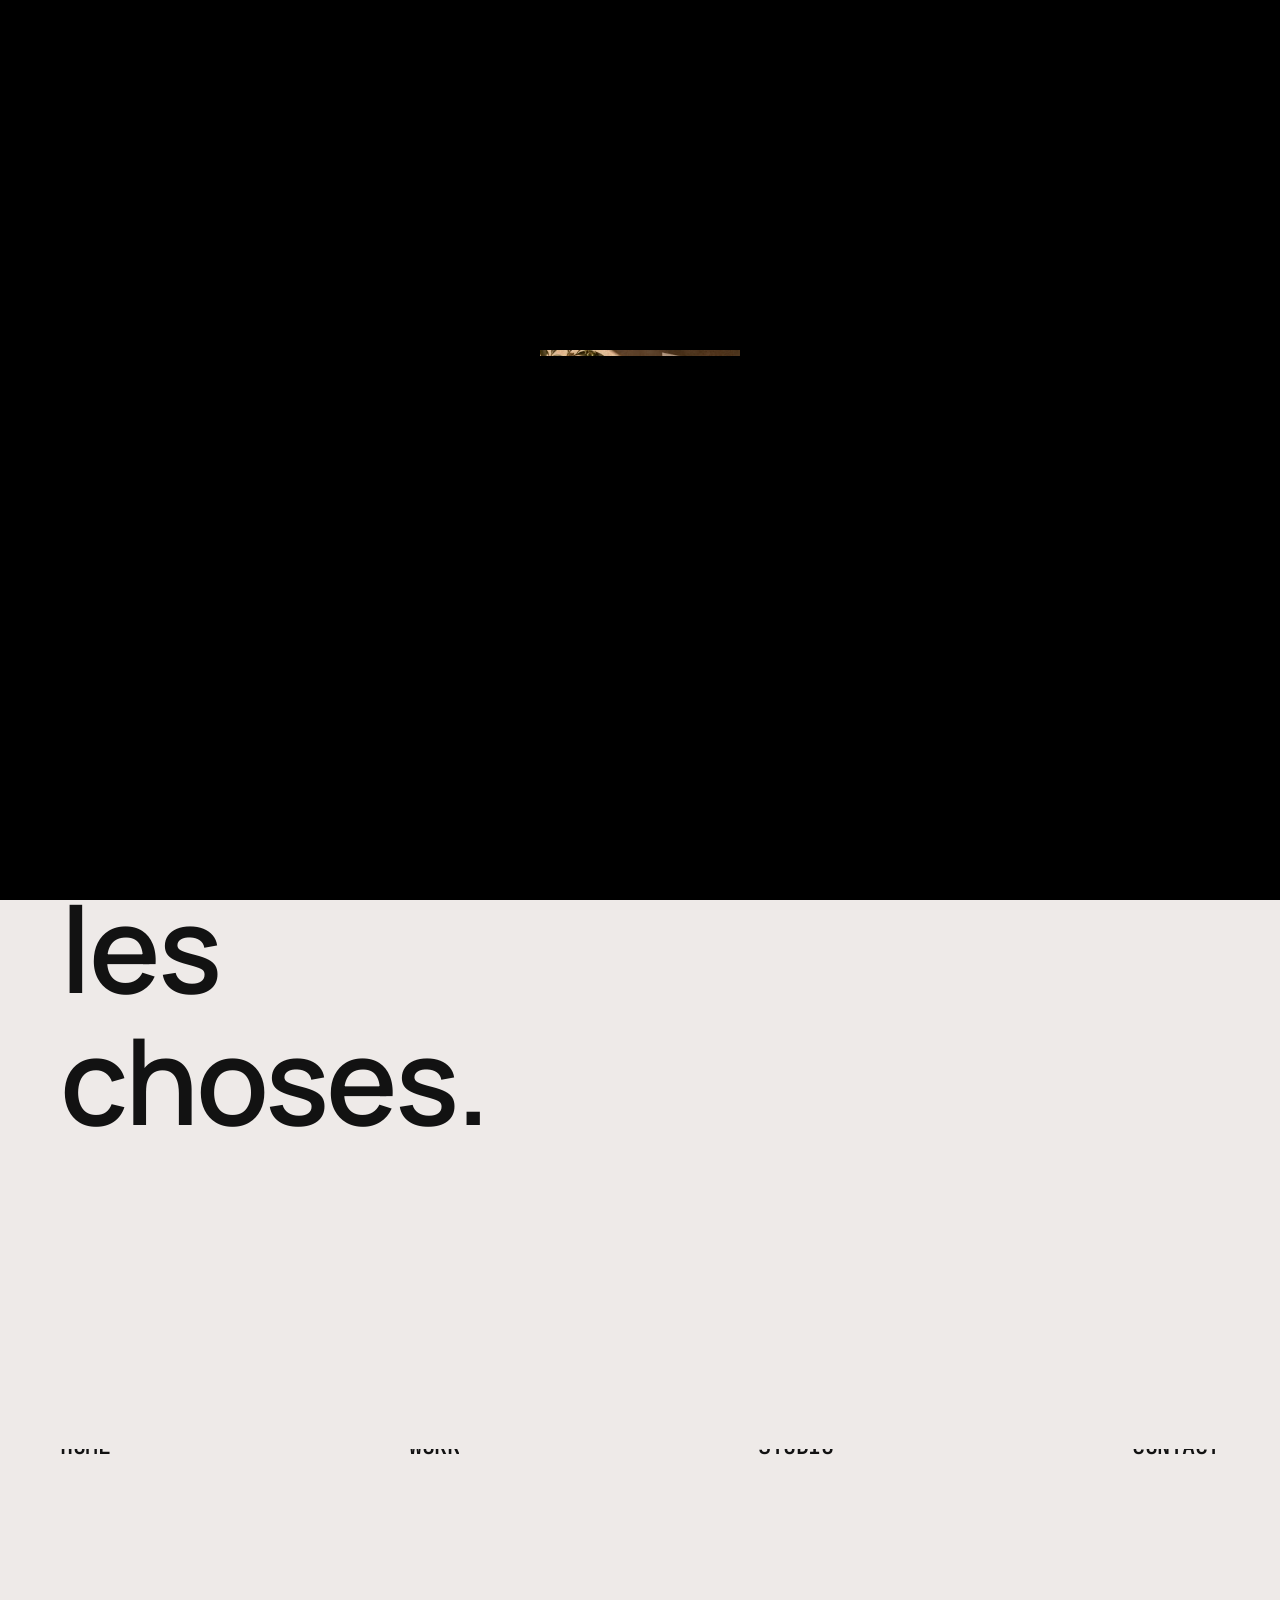
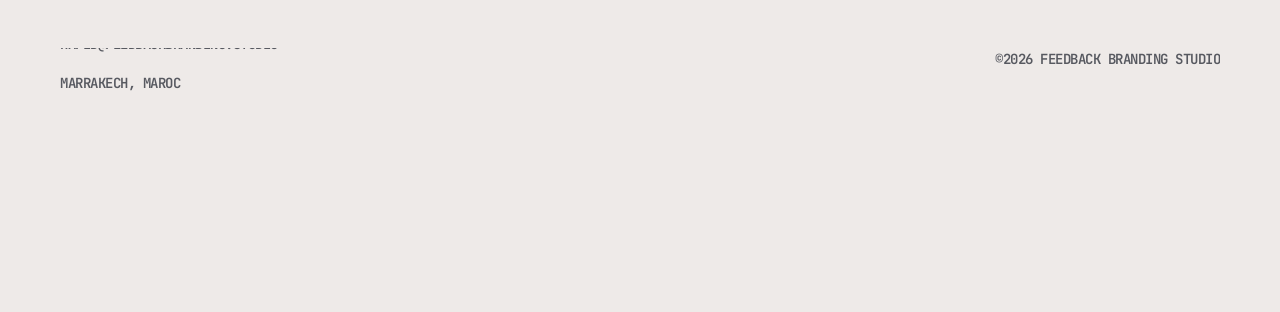
==== contact.html @ 2ebac4f5 "Build Feedback Branding Studio website" ====
<!DOCTYPE html>
<html lang="fr" dir="ltr">

  <head>
    <meta charset="UTF-8">

    <!-- Page Title -->
    <title>Contact — Marrakech</title>

    <!-- Meta Tags -->
    
    
    

    <!-- Viewport Meta-->
    <meta http-equiv="X-UA-Compatible" content="IE=edge">
    <meta name="viewport" content="width=device-width, initial-scale=1.0, viewport-fit=cover">

    <!-- Branding Studio Favicon & Icons Start -->
    <link rel="icon" href="img/favicon/favicon.ico" sizes="any">
    <link rel="icon" href="img/favicon/icon.svg" type="image/svg+xml"> 
    <link rel="apple-touch-icon" href="img/favicon/apple-touch-icon.png">
    <link rel="manifest" href="img/favicon/manifest.webmanifest">
    <!-- Branding Studio Favicon & Icons End -->

    <!-- Facebook Metadata Start -->
    
    
    
    
    
    
    <!-- Facebook Metadata End -->

    <!-- Branding Studio Styles Start -->
    <link rel="stylesheet" type="text/css" href="css/loader.css">
    <link rel="stylesheet" type="text/css" href="css/plugins.css">
    <link rel="stylesheet" type="text/css" href="css/main.css">
    <!-- Branding Studio Styles End -->

    <!-- Custom Browser Color Start -->
    <meta name="theme-color" media="(prefers-color-scheme: light)" content="#EEEAE8">
    <meta name="theme-color" media="(prefers-color-scheme: dark)" content="#0f0f0f">
    <meta name="msapplication-navbutton-color" content="#0f0f0f">
    <meta name="mobile-web-app-capable" content="yes">
    <meta name="apple-mobile-web-app-status-bar-style" content="black-translucent">
    <!-- Custom Browser Color End -->
  <meta name="description" content="Feedback est un studio de branding basé à Marrakech. Nous travaillons avec des entreprises qui veulent compter."><link rel="stylesheet" href="css/feedback.css?v=new-hero-3"></head>

  <body>

    <!-- Loader Start -->
    <div class="mxd-page-transition"></div>
    <div class="mxd-loader">
      <div class="mxd-loader__top">
        <span>Feedback Branding Studio</span>
      </div>
      <div class="mxd-loader__images">
        <img src="img/generated/feedback-thumb.jpg" alt="Concept de papeterie FEEDBACK : identité noire, blanche et orange.">
        <img src="img/generated/cosmetics-thumb.jpg" alt="Concept ESSENCE : packaging de cosmétiques naturels et identité visuelle.">
        <img src="img/generated/hospitality-thumb.jpg" alt="Concept MAISON ATLAS : papeterie et identité pour une marque hôtelière.">
        <img src="img/generated/fintech-thumb.jpg" alt="Concept NOVA : identité fintech, cartes et interface mobile.">
        <img src="img/generated/studio-thumb.jpg" alt="Ambiance créative illustrative : recherches graphiques, matières et nuancier orange.">
        <img src="img/generated/feedback-thumb.jpg" alt="Concept de papeterie FEEDBACK : identité noire, blanche et orange.">
        <img src="img/generated/cosmetics-thumb.jpg" alt="Concept ESSENCE : packaging de cosmétiques naturels et identité visuelle.">
      </div>
      <div class="mxd-loader__bottom">
        <div class="mxd-loader__count">
          <span class="count__text">0</span>
          <span class="count__percent">%</span>
        </div>
        <span class="mxd-loader__caption">Chargement</span>
      </div>
    </div>
    <!-- Loader End -->

    <!-- Menu Hamburger Start -->
    <div class="mxd-menu__contain loading-fade">
      <div class="mxd-menu__toggle">
        <a href="#0" class="mxd-menu__hamburger" aria-label="Menu">
          <div class="hamburger__line"></div>
          <div class="hamburger__line"></div>
        </a>
      </div>
    </div>
    <!-- Menu Hamburger End -->

    <!-- Navigation Start -->
    <nav class="mxd-menu">
      <div class="mxd-menu__backdrop"></div>

      <!-- Menu Overlay Start -->
      <div class="mxd-menu__overlay">
        <div class="mxd-menu__content" data-lenis-prevent>

          <!-- Menu Logo Start -->
          <div class="mxd-menu__logo">
            <a href="index.html" class="menu-logo">
              <!-- logo icon -->
              
              <!-- logo text -->
              <div class="menu-logo__text"><span class="mxd-scramble">Feedback</span><span class="mxd-scramble">Branding Studio</span></div>
            </a>
          </div>
          <!-- Menu Logo End -->

          <!-- Menu Media Start -->
          <div class="mxd-menu__media">
            <div class="menu-media__wrapper">
              <!-- <img src="img/generated/feedback-900x1280.jpg" alt="Concept de papeterie FEEDBACK : identité noire, blanche et orange." loading="lazy" decoding="async"> -->
              <video preload="auto" autoplay muted loop playsinline poster="img/generated/feedback-900x1280.jpg">
                <source type="video/mp4" src="video/900x1280.mp4">
                <source type="video/webm" src="video/900x1280.webm">
              </video>
            </div>
          </div>
          <!-- Menu Media End -->

          <div class="mxd-menu__navigation"><div class="mxd-menu__inner"><div class="mxd-menu__caption"><p>Des marques dont on se souvient.<br>Marrakech, Maroc.</p></div><div class="mxd-menu__left"><div class="main-menu"><div class="main-menu__content"><ul id="main-menu" class="main-menu__accordion"><li class="main-menu__item"><div class="main-menu__divider divider-top"></div><a class="main-menu__link" href="index.html"><span class="main-menu__number">/ 01</span><span class="main-menu__caption">Home</span></a></li><li class="main-menu__item"><div class="main-menu__divider divider-top"></div><a class="main-menu__link" href="work.html"><span class="main-menu__number">/ 02</span><span class="main-menu__caption">Work</span></a></li><li class="main-menu__item"><div class="main-menu__divider divider-top"></div><a class="main-menu__link" href="studio.html"><span class="main-menu__number">/ 03</span><span class="main-menu__caption">Studio</span></a></li><li class="main-menu__item"><div class="main-menu__divider divider-top"></div><a class="main-menu__link" href="contact.html" aria-current="page"><span class="main-menu__number">/ 04</span><span class="main-menu__caption">Contact</span></a></li></ul></div></div></div><div class="mxd-menu__data"><p class="menu-data__text"><a href="mailto:Hafid@FeedbackBranding.Studio">Hafid@FeedbackBranding.Studio</a></p></div></div></div>

        </div>
      </div>
      <!-- Menu Overlay End -->

    </nav>
    <!-- Navigation End -->

    <!-- Header Start -->
    <header id="header" class="mxd-header mxd-header-permanent">
      <!-- header logo -->
      <div class="mxd-header__logo loading-fade">
        <a class="mxd-logo" href="index.html">
          <!-- logo icon -->
          
          <!-- logo text -->
          <div class="mxd-logo__text"><span class="mxd-scramble">Feedback</span><span class="mxd-scramble">Branding Studio</span></div>
        </a>
      </div>
      <!-- header controls -->
      <div class="mxd-header__controls loading-fade">
        <a class="btn mxd-header__link slide-right-up" href="contact.html" aria-label="Parlons">
          <span class="btn-caption mxd-scramble">Parlons</span>
          <i>
            <svg xmlns="http://www.w3.org/2000/svg" version="1.1" viewbox="0 0 18 18">
              <path d="M18,0v14.4h-3.6v-7.2h-3.6v-3.6H3.6V0h14.4ZM7.2,10.8h3.6v-3.6h-3.6s0,3.6,0,3.6ZM3.6,14.4h3.6v-3.6h-3.6v3.6ZM0,18h3.6v-3.6H0v3.6Z"></path>
            </svg>
          </i>
          <!-- Phosphor icon -->
          <!-- <i class="ph-bold ph-arrow-up-right"></i> -->
        </a>
        <button id="color-switcher" class="btn mxd-color-switcher permanent" type="button" role="switch" aria-label="light/dark mode" aria-checked="true"></button>
      </div>
    </header>
    <!-- Header End -->

    <!-- Page Content Start --><main id="mxd-page-content" class="mxd-page-content"><!-- Blur Effect Start -->
      <div class="blur-container">
        <div class="blur-layer blur-1"></div>
        <div class="blur-layer blur-2"></div>
        <div class="blur-layer blur-3"></div>
        <div class="blur-layer blur-4"></div>
        <div class="blur-layer blur-5"></div>
        <div class="blur-layer blur-6"></div>
        <div class="blur-layer blur-7"></div>
        <div class="blur-layer blur-8"></div>
      </div>
      <!-- Blur Effect End --><!-- Section - Inner Headline v05 Start -->
      <div class="mxd-section blur-section">
        <div class="mxd-container grid-l-container">

          <!-- Block - Inner Headline v05 Start -->
          <div class="mxd-block loading-wrap">
            <div class="inner-headline">
              <div class="container-fluid p-0">
                <div class="row g-0">
                  <div class="col-12 mxd-grid-item">
                    <!-- breadcrumbs -->
                    <div class="inner-headline__breadcrumbs loading-fade">
                      <div class="breadcrumbs__nav">
                        <span>
                          <a href="index.html">
                            <span class="mxd-scramble">Home</span>
                          </a>
                        </span>
                        <span class="current-item">Contact
                        </span>
                      </div>
                    </div>
                  </div>
                  <div class="col-12">
                    <!-- content -->
                    <div class="inner-headline__content has-medium-title">
                      <div class="container-fluid p-0">
                        <div class="row g-0">
                          <div class="col-12 col-xl-6 mxd-grid-item">
                            <div class="inner-headline__title">
                              <h1 class="medium loading-split">Une idée. Un projet. Une envie de changer les choses.</h1>
                            </div>
                            <!-- <div class="inner-headline__subtitle">
                              <p>Everything <span>you need to know</span></p>
                            </div> -->
                          </div>
                          <div class="col-12 col-xl-6">
                            <!-- split header caption -->
                            <div class="inner-headline__caption split-caption-title pre-form"><div class="mxd-grid-item"><p class="t-bold t-large loading-split">Quelle que soit l’étape à laquelle vous en êtes — nous commençons toujours par écouter.</p></div></div>
                            <!-- split header form block -->
                            
                            <!-- Block - Contact Form Start -->
                            <div class="mxd-block contact">
                              <div class="mxd-form-container"><a class="btn btn-default-icon btn-default-accent slide-right" href="mailto:Hafid@FeedbackBranding.Studio"><span class="btn-caption mxd-scramble">Écrivez-nous</span><i class="ph-bold ph-arrow-up-right"></i></a><p class="t-small">Marrakech, Maroc</p></div>
                            </div>
                            <!-- Block - Contact Form End -->
                            
                          </div>
                        </div>
                      </div>
                    </div>
                  </div>
                </div>
              </div>
            </div>
          </div>
          <!-- Block - Inner Headline v05 End -->

          <!-- Block - Fullwidth Text Start -->
          <div class="mxd-block">
            <div class="fullwidth-text headline-email-text bottom-text-small mxd-grid-item">
              <div class="fullwidth-text__wrap">
                <a class="fullwidth-text__content small accent active-cursor" data-cursor-text="Let&#x27;s chat" href="mailto:Hafid@FeedbackBranding.Studio">
                  <span class="anim-uni-chars">Hafid@FeedbackBranding.Studio</span>
                </a>
              </div>
            </div>
          </div>
          <!-- Block - Fullwidth Text End -->

        </div>
      </div>
      <!-- Section - Inner Headline v05 End --></main><!-- Page Content End --><footer id="mxd-footer" class="mxd-footer blur-section"><div class="mxd-container grid-l-container"><!-- Footer Block - Navigation v1 Start -->
        <div class="mxd-block">
          <div class="mxd-footer__footer-blocks mxd-grid-item">
            <div class="footer-blocks__nav-v01">
              <ul class="footer-nav-v01">
                <li class="footer-nav-v01__item">
                  <a class="anim-uni-slide-down" href="index.html">
                    <span class="mxd-scramble mxd-slide-down">Home</span>
                  </a>
                </li>
                <li class="footer-nav-v01__item">
                  <a class="anim-uni-slide-down" href="work.html">
                    <span class="mxd-scramble mxd-slide-down">Work</span>
                  </a>
                </li>
                <li class="footer-nav-v01__item">
                  <a class="anim-uni-slide-down" href="studio.html">
                    <span class="mxd-scramble mxd-slide-down">Studio</span>
                  </a>
                </li>
                
                <li class="footer-nav-v01__item">
                  <a class="anim-uni-slide-down" href="contact.html">
                    <span class="mxd-scramble mxd-slide-down">Contact</span>
                  </a>
                </li>
              </ul>
            </div>
          </div>
        </div>
        <!-- Footer Block - Navigation v1 End --><!-- Footer Block - Info Columns Start -->
        <div class="mxd-block">
          <div class="mxd-footer__footer-blocks">
            <div class="footer-blocks__column mxd-grid-item justify-start">
              <div class="footer-blocks__data justify-start">
                <p class="footer-data">
                  <a class="anim-uni-slide-down" href="mailto:Hafid@FeedbackBranding.Studio">
                    <span class="mxd-scramble">Hafid@FeedbackBranding.Studio</span>
                  </a>
                </p>
                
                <p class="footer-data anim-uni-slide-down">Marrakech, Maroc</p>
              </div>
            </div>
            <div class="footer-blocks__column mxd-grid-item justify-end">
              <div class="footer-blocks__data justify-end"><p class="footer-data">©2026 Feedback Branding Studio</p></div>
            </div>
          </div>
        </div>
        <!-- Footer Block - Info Columns End --><!-- Footer Block - Fullwidth Text Start -->
        <div class="mxd-block">
          <div class="mxd-footer__fw-mark mxd-grid-item">
            <div class="fw-mark__wrap">
              <div class="fw-mark__content">
                <span class="anim-uni-chars">Feedback</span>
              </div>
            </div>
          </div>
        </div>
        <!-- Footer Block - Fullwidth Text End --></div></footer>

    <!-- Global Cursor Start -->
    <div id="mxd-cursor" class="mxd-cursor">
      <div id="mxd-cursor__dot" class="mxd-cursor__dot"></div>
      <p id="mxd-cursor__text" class="mxd-cursor__text"></p>
      <div id="mxd-cursor__image" class="mxd-cursor__image"></div>
    </div>
    <!-- Global Cursor End -->

    <!-- Load Scripts Start -->
    <script src="js/libs.min.js"></script>
    <script src="js/app.js"></script>
    <!-- Load Scripts End -->
    
  </body>

</html>
---- css/loader.css ----
/*! ------------------------------------------------
 * Project Name: Azurio - Digital Agency & Personal Portfolio HTML Template
 * Project Description: Stand out and express your uniqueness with Azurio - a vibrant and minimal HTML template for creatives, studios and freelancers. Impress your website visitors with a clean, stylish layout and stunning visuals.
 * Tags: mix_design, resume, portfolio, personal page, cv, template, one page, responsive, html5, css3, creative, clean, agency, studio 
 * Version: 1.0.0
 * Build Date: March 2026
 * Last Update: July 2026
 * Author: mix_design
 * Author URI:  */
/*! File name: loader.css
 * ------------------------------------------------
 *
 * ------------------------------------------------
 * Table of Contents
 * ------------------------------------------------
 *  01. Loader
 * ------------------------------------------------
 * Table of Contents End
 * ------------------------------------------------ */
.mxd-page-transition {
  position: fixed;
  top: 0;
  right: 0;
  bottom: 0;
  left: 0;
  width: 100%;
  height: 100%;
  display: -webkit-box;
  display: -moz-box;
  display: -ms-flexbox;
  display: flex;
  -webkit-box-pack: center;
     -moz-box-pack: center;
      -ms-flex-pack: center;
          justify-content: center;
  -webkit-box-align: center;
     -moz-box-align: center;
      -ms-flex-align: center;
          align-items: center;
  background-color: #000000;
  -webkit-transform: translateY(0%);
     -moz-transform: translateY(0%);
      -ms-transform: translateY(0%);
          transform: translateY(0%);
  will-change: transform;
  z-index: 999;
}

.mxd-loader {
  position: fixed;
  top: 0;
  right: 0;
  bottom: 0;
  left: 0;
  width: 100%;
  height: 100%;
  display: -webkit-box;
  display: -moz-box;
  display: -ms-flexbox;
  display: flex;
  -webkit-box-pack: center;
     -moz-box-pack: center;
      -ms-flex-pack: center;
          justify-content: center;
  -webkit-box-align: center;
     -moz-box-align: center;
      -ms-flex-align: center;
          align-items: center;
  z-index: 1000;
  font: normal 600 1.4rem/1.6 "JetBrains Mono", sans-serif;
  text-transform: uppercase;
  letter-spacing: 0.05rem;
  color: #e3e3f0;
  display: none;
}

.mxd-loader__top {
  position: absolute;
  top: 0;
  left: 0;
  width: 100%;
  padding: 3rem;
  display: -webkit-box;
  display: -moz-box;
  display: -ms-flexbox;
  display: flex;
  -webkit-box-pack: center;
     -moz-box-pack: center;
      -ms-flex-pack: center;
          justify-content: center;
  -webkit-box-align: center;
     -moz-box-align: center;
      -ms-flex-align: center;
          align-items: center;
  opacity: 1;
  will-change: opacity;
}

.mxd-loader__bottom {
  position: absolute;
  bottom: 0;
  left: 0;
  width: 100%;
  padding: 3rem;
  display: -webkit-box;
  display: -moz-box;
  display: -ms-flexbox;
  display: flex;
  -webkit-box-orient: vertical;
  -webkit-box-direction: normal;
     -moz-box-orient: vertical;
     -moz-box-direction: normal;
      -ms-flex-direction: column;
          flex-direction: column;
  -webkit-box-pack: center;
     -moz-box-pack: center;
      -ms-flex-pack: center;
          justify-content: center;
  -webkit-box-align: center;
     -moz-box-align: center;
      -ms-flex-align: center;
          align-items: center;
  opacity: 1;
  will-change: opacity;
}

.mxd-loader__images {
  position: relative;
  width: 200px;
  height: 200px;
  clip-path: polygon(100% 100%, 100% 100%, 0% 100%, 0% 100%);
  will-change: clip-path;
}
.mxd-loader__images img {
  display: block;
  position: absolute;
  width: 100%;
  height: 100%;
  -o-object-fit: cover;
     object-fit: cover;
  opacity: 0;
  will-change: opacity;
  -webkit-backface-visibility: hidden;
     -moz-backface-visibility: hidden;
          backface-visibility: hidden;
  -webkit-transform: translateZ(0);
     -moz-transform: translateZ(0);
          transform: translateZ(0);
}
.mxd-loader__images img:first-child {
  opacity: 1;
}
@media only screen and (min-width: 1600px) {
  .mxd-loader__images {
    width: 300px;
    height: 300px;
  }
}
---- css/feedback.css ----
/* Feedback customizations only. Original Azurio layout, CSS and animation engine retained. */
:root {--accent--light:#ff4b17;--accent--dark:#ff652e;--highlight--light:#ff946f;--highlight--dark:#ff946f;--accent:#ff4b17;--highlight:#ff946f;}
.mxd-logo__text,.menu-logo__text {white-space:nowrap;}
.mxd-logo__text span:last-child,.menu-logo__text span:last-child {font-size:1.2rem;letter-spacing:.04em;}
.feedback-manifest-paragraph {margin-bottom:3rem;}
.feedback-project-context {margin-top:1.5rem;line-height:1.5;}
.mxd-menu__navigation .main-menu__link {display:flex;align-items:baseline;gap:2rem;}
.mxd-menu__navigation .main-menu__link[aria-current="page"] {color:var(--accent);}
.mxd-menu__data a {overflow-wrap:anywhere;}
:focus-visible {outline:2px solid var(--accent);outline-offset:5px;}
@media(max-width:767px){.mxd-header__logo {max-width:65%;}.mxd-logo__text span:last-child{font-size:1rem;}.mxd-menu__navigation .main-menu__link{gap:1rem;}}
@media(prefers-reduced-motion:reduce){html{scroll-behavior:auto;}}

/* Replace the hero's CSS background placeholder and fit the longer Feedback name. */
.mxd-hero-01 {
  background-image: url('../img/generated/hero-abstract-no-text.jpg');
  background-position: center;
}
.mxd-hero-01__cover {
  background: linear-gradient(180deg, rgba(0,0,0,.40), rgba(0,0,0,.64));
}
.mxd-hero-01__caption .fullwidth-text__content,
.mxd-footer__fw-mark .fw-mark__content {
  font-size: 18.5cqw;
  justify-content: center;
  width: 100%;
}
.mxd-hero-01__caption .fullwidth-text__wrap,
.mxd-footer__fw-mark .fw-mark__wrap {
  padding-top: 1.5rem;
  padding-bottom: 1rem;
}
.mxd-hero-01__caption {
  margin-bottom: 0;
}
.mxd-hero-01__bottom {
  padding-bottom: 2rem;
}
.mxd-hero-01__image {
  display: block;
  width: 100%;
  height: auto;
  aspect-ratio: 8 / 5;
  object-fit: cover;
}
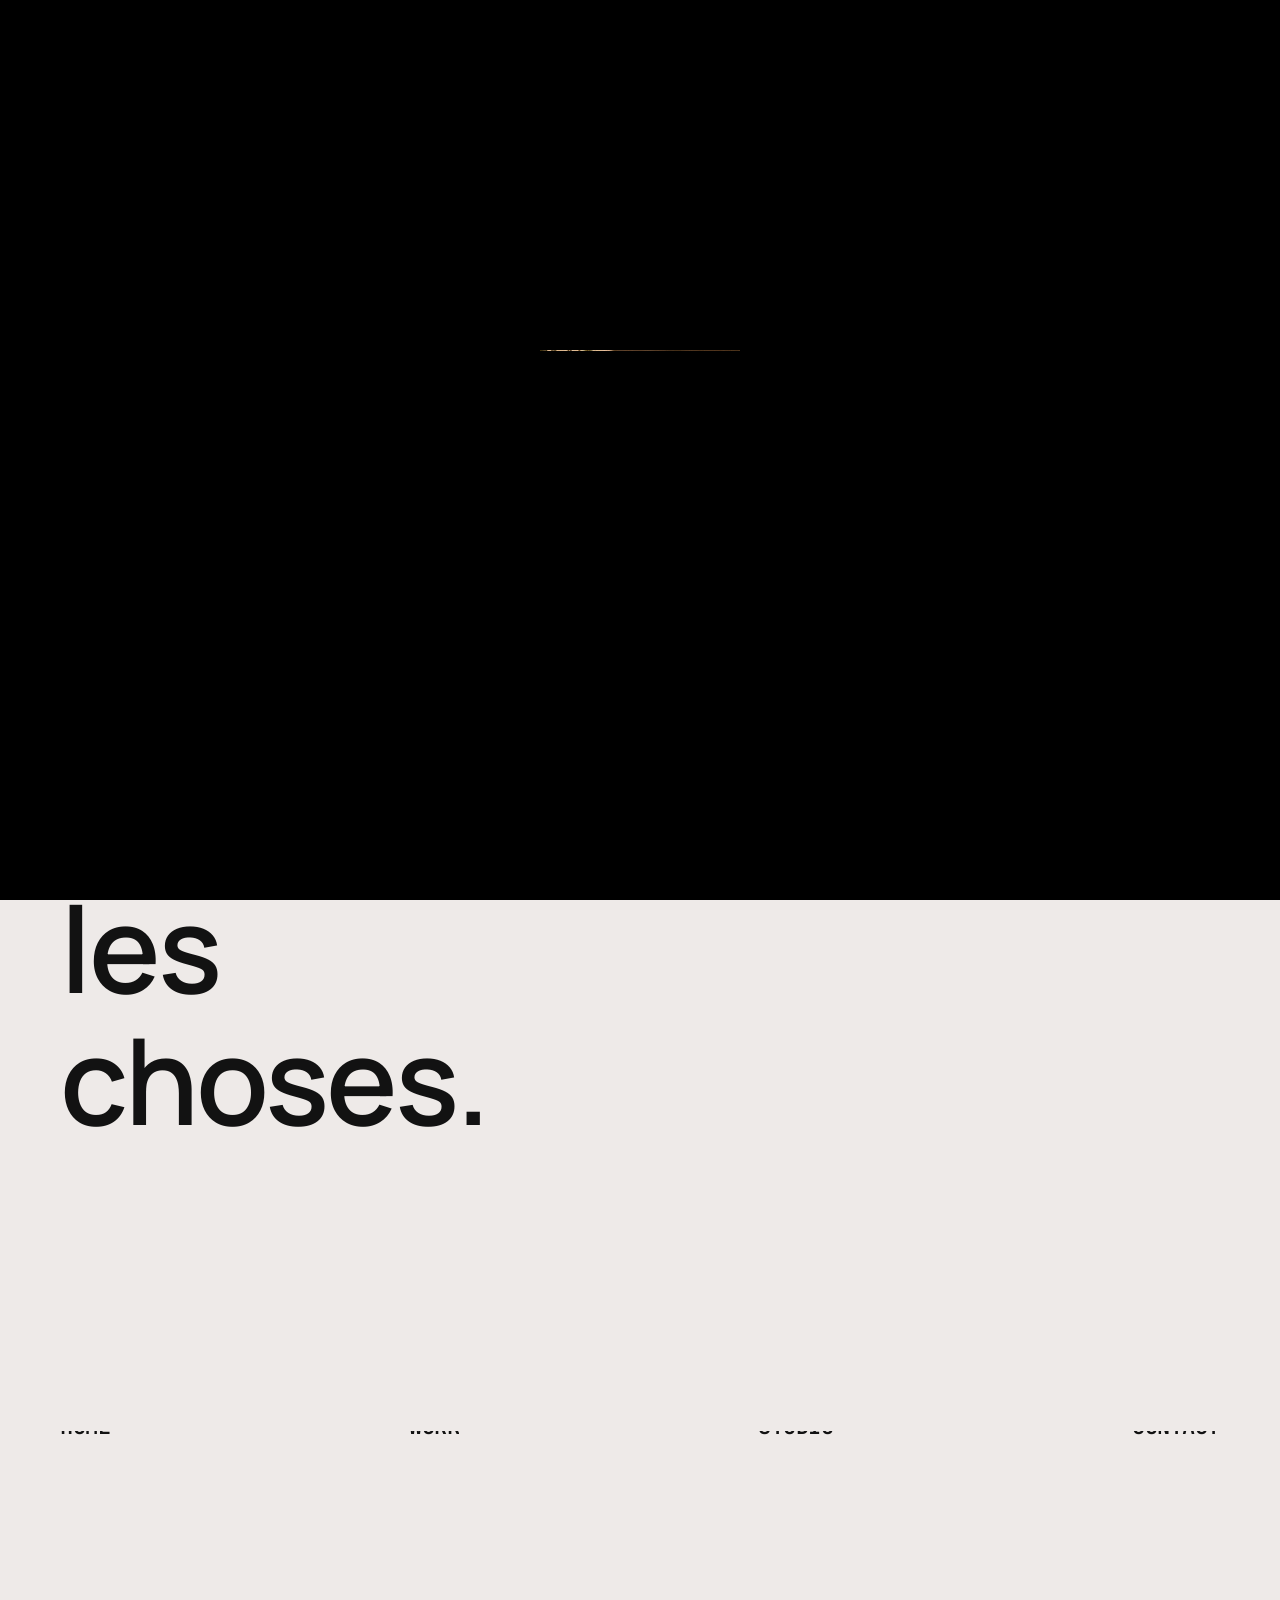
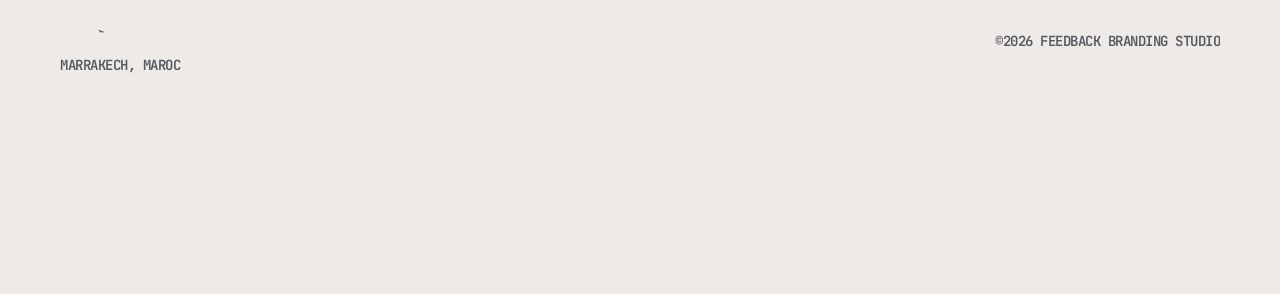
==== commit 8f730087: "Fit contact email within desktop and mobile screens" ====
--- a/contact.html
+++ b/contact.html
@@ -45,7 +45,7 @@
     <meta name="mobile-web-app-capable" content="yes">
     <meta name="apple-mobile-web-app-status-bar-style" content="black-translucent">
     <!-- Custom Browser Color End -->
-  <meta name="description" content="Feedback est un studio de branding basé à Marrakech. Nous travaillons avec des entreprises qui veulent compter."><link rel="stylesheet" href="css/feedback.css?v=new-hero-3"></head>
+  <meta name="description" content="Feedback est un studio de branding basé à Marrakech. Nous travaillons avec des entreprises qui veulent compter."><link rel="stylesheet" href="css/feedback.css?v=email-fit-1"></head>
 
   <body>
 
--- a/css/feedback.css
+++ b/css/feedback.css
@@ -43,3 +43,14 @@
   aspect-ratio: 8 / 5;
   object-fit: cover;
 }
+
+/* Keep the complete 27-character contact address inside its text container. */
+.headline-email-text .fullwidth-text__content.small {
+  font-size: min(5.2cqw, 9.6rem);
+  line-height: 1.2;
+  width: 100%;
+  justify-content: center;
+}
+.headline-email-text .fullwidth-text__content.small span {
+  line-height: 1.2;
+}
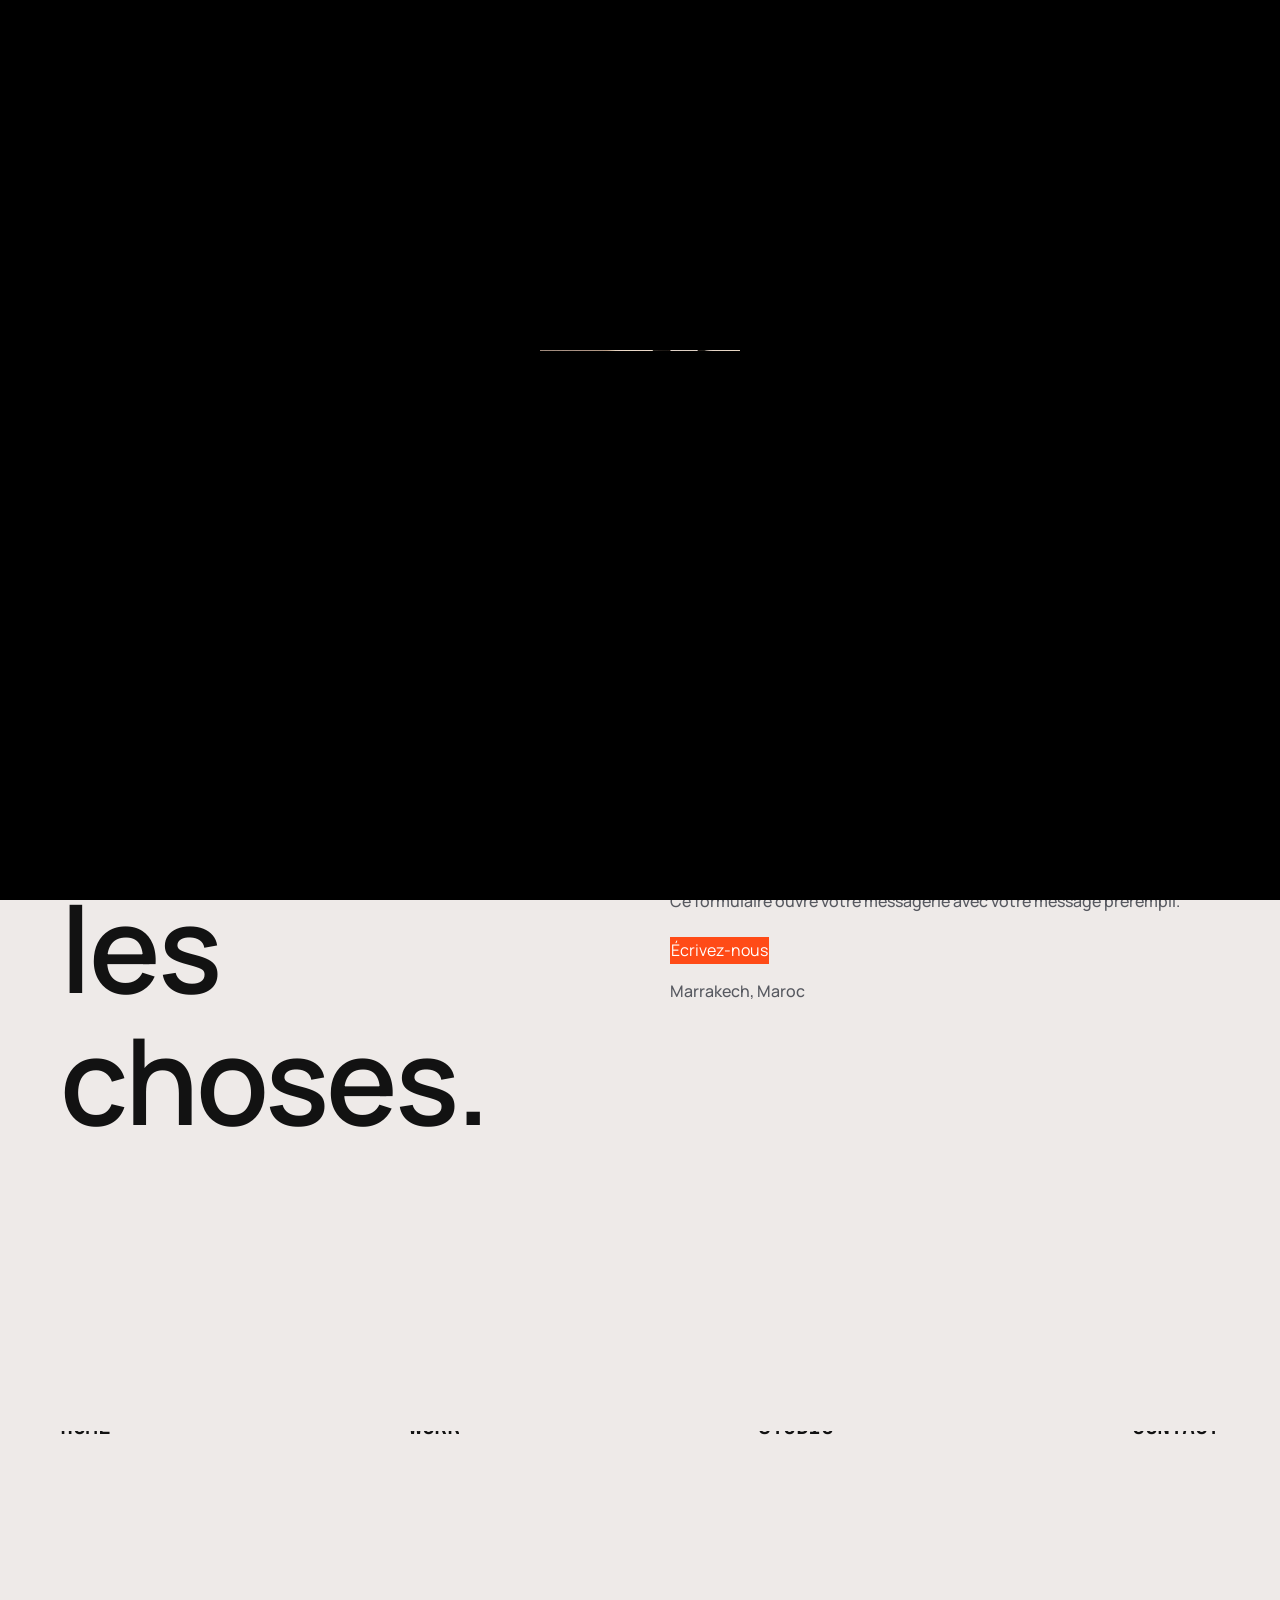
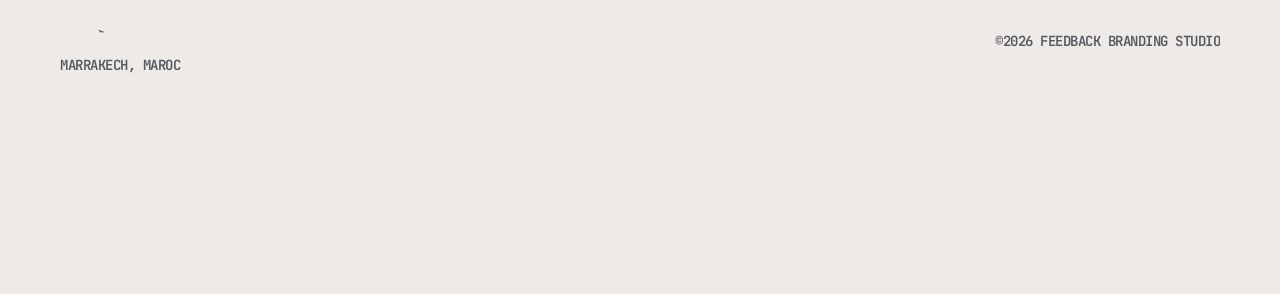
==== commit c6fbe927: "Update site layout, contact form, branding styles and favicons" ====
--- a/contact.html
+++ b/contact.html
@@ -17,10 +17,10 @@
     <meta name="viewport" content="width=device-width, initial-scale=1.0, viewport-fit=cover">
 
     <!-- Branding Studio Favicon & Icons Start -->
-    <link rel="icon" href="img/favicon/favicon.ico" sizes="any">
-    <link rel="icon" href="img/favicon/icon.svg" type="image/svg+xml"> 
-    <link rel="apple-touch-icon" href="img/favicon/apple-touch-icon.png">
-    <link rel="manifest" href="img/favicon/manifest.webmanifest">
+    <link rel="icon" href="img/favicon/favicon.ico?v=db-1" sizes="any">
+    <link rel="icon" href="img/favicon/icon.svg?v=db-1" type="image/svg+xml">
+    <link rel="apple-touch-icon" href="img/favicon/apple-touch-icon.png?v=db-1">
+    <link rel="manifest" href="img/favicon/manifest.webmanifest?v=db-1">
     <!-- Branding Studio Favicon & Icons End -->
 
     <!-- Facebook Metadata Start -->
@@ -45,7 +45,7 @@
     <meta name="mobile-web-app-capable" content="yes">
     <meta name="apple-mobile-web-app-status-bar-style" content="black-translucent">
     <!-- Custom Browser Color End -->
-  <meta name="description" content="Feedback est un studio de branding basé à Marrakech. Nous travaillons avec des entreprises qui veulent compter."><link rel="stylesheet" href="css/feedback.css?v=email-fit-1"></head>
+  <meta name="description" content="Feedback est un studio de branding basé à Marrakech. Nous travaillons avec des entreprises qui veulent compter."><link rel="stylesheet" href="css/feedback.css?v=layout-contact-2"></head>
 
   <body>
 
@@ -207,7 +207,19 @@
                             
                             <!-- Block - Contact Form Start -->
                             <div class="mxd-block contact">
-                              <div class="mxd-form-container"><a class="btn btn-default-icon btn-default-accent slide-right" href="mailto:Hafid@FeedbackBranding.Studio"><span class="btn-caption mxd-scramble">Écrivez-nous</span><i class="ph-bold ph-arrow-up-right"></i></a><p class="t-small">Marrakech, Maroc</p></div>
+                              <div class="mxd-form-container mxd-grid-item">
+                                <form class="feedback-contact-form" action="mailto:Hafid@FeedbackBranding.Studio" method="post" enctype="text/plain">
+                                  <div class="feedback-contact-fields">
+                                    <label for="contact-name">Nom<input id="contact-name" name="name" type="text" autocomplete="name" placeholder="Votre nom" required></label>
+                                    <label for="contact-email">Email<input id="contact-email" name="email" type="email" autocomplete="email" placeholder="vous@exemple.com" required></label>
+                                    <label class="feedback-field-wide" for="contact-phone">Téléphone<input id="contact-phone" name="phone" type="tel" autocomplete="tel" placeholder="Votre numéro de téléphone"></label>
+                                    <label class="feedback-field-wide" for="contact-message">Message<textarea id="contact-message" name="message" rows="4" placeholder="Parlez-nous de votre projet" required></textarea></label>
+                                  </div>
+                                  <p class="t-small feedback-form-note">Ce formulaire ouvre votre messagerie avec votre message prérempli.</p>
+                                  <button class="btn btn-default-accent" type="submit"><span class="btn-caption">Écrivez-nous</span></button>
+                                </form>
+                                <p class="t-small feedback-contact-location">Marrakech, Maroc</p>
+                              </div>
                             </div>
                             <!-- Block - Contact Form End -->
                             
@@ -308,6 +320,7 @@
     <!-- Load Scripts Start -->
     <script src="js/libs.min.js"></script>
     <script src="js/app.js"></script>
+    <script src="js/contact.js"></script>
     <!-- Load Scripts End -->
     
   </body>
--- a/css/feedback.css
+++ b/css/feedback.css
@@ -1,6 +1,12 @@
 /* Feedback customizations only. Original Azurio layout, CSS and animation engine retained. */
 :root {--accent--light:#ff4b17;--accent--dark:#ff652e;--highlight--light:#ff946f;--highlight--dark:#ff946f;--accent:#ff4b17;--highlight:#ff946f;}
 .mxd-logo__text,.menu-logo__text {white-space:nowrap;}
+.mxd-header__link .btn-caption,
+.mxd-header__controls .mxd-color-switcher .switcher-text {
+  font-family: var(--_font-default);
+  font-weight: 600;
+  letter-spacing: 0;
+}
 .mxd-logo__text span:last-child,.menu-logo__text span:last-child {font-size:1.2rem;letter-spacing:.04em;}
 .feedback-manifest-paragraph {margin-bottom:3rem;}
 .feedback-project-context {margin-top:1.5rem;line-height:1.5;}
@@ -54,3 +60,20 @@
 .headline-email-text .fullwidth-text__content.small span {
   line-height: 1.2;
 }
+
+/* Give the studio introduction its own breathing room above the CTA. */
+.feedback-studio-intro > .btn { margin-top: clamp(2.4rem, 3vw, 4.8rem); }
+
+/* Hide hover media before the animation engine initializes, including on touch. */
+.headline-banner-01 { clip-path: inset(0 0 100% 0); }
+
+.feedback-contact-form { width: 100%; }
+.feedback-contact-fields { display: grid; grid-template-columns: repeat(2, minmax(0, 1fr)); gap: 2.4rem; }
+.feedback-contact-fields label { display: flex; flex-direction: column; gap: 1rem; min-width: 0; font-size: 1.6rem; color: var(--t-bright); }
+.feedback-contact-fields .feedback-field-wide { grid-column: 1 / -1; }
+.feedback-contact-fields input,
+.feedback-contact-fields textarea { width: 100%; min-width: 0; margin: 0; padding: 1.4rem 0; border: 0; border-bottom: 1px solid var(--t-muted); border-radius: 0; background: transparent; color: var(--t-bright); font: inherit; font-size: 1.8rem; line-height: 1.5; }
+.feedback-contact-fields textarea { resize: vertical; min-height: 12rem; }
+.feedback-form-note { margin: 2.4rem 0; }
+.feedback-contact-location { margin-top: 1.6rem; }
+@media (max-width: 575px) { .feedback-contact-fields { grid-template-columns: minmax(0, 1fr); } }
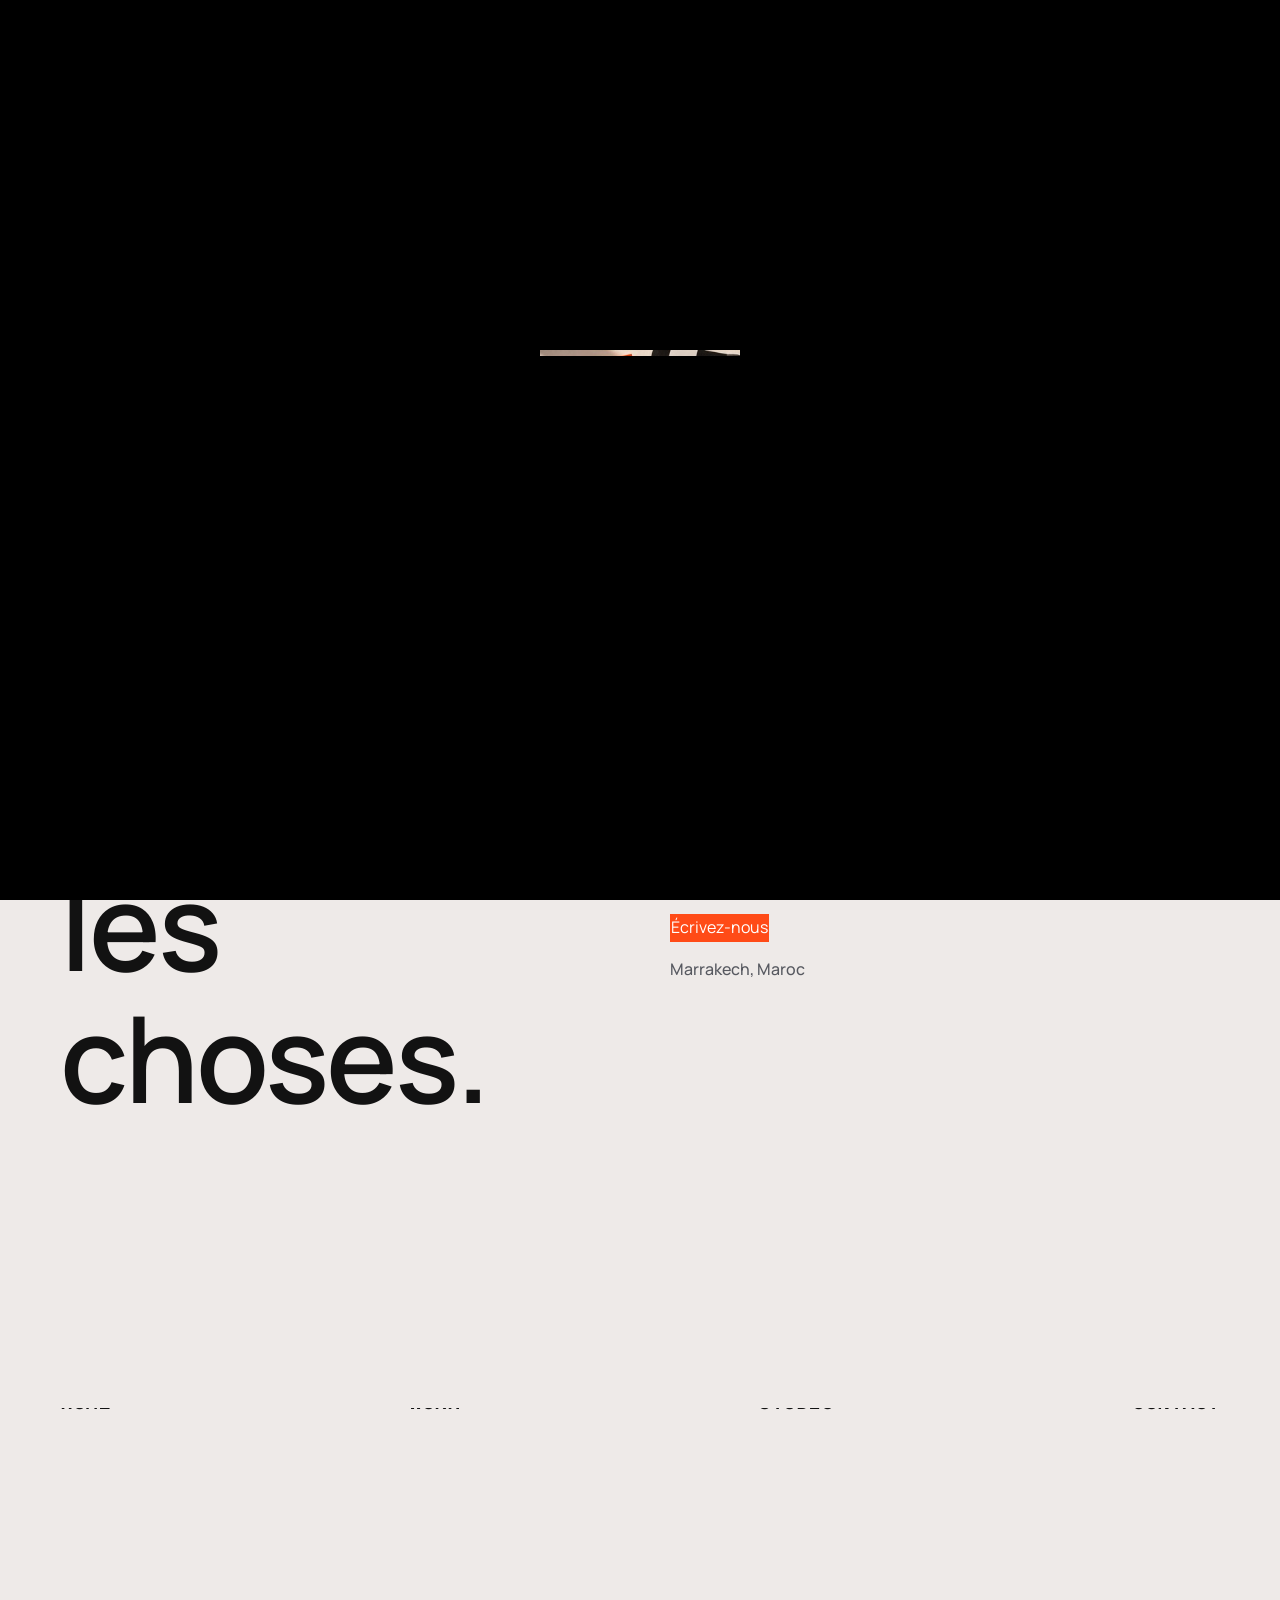
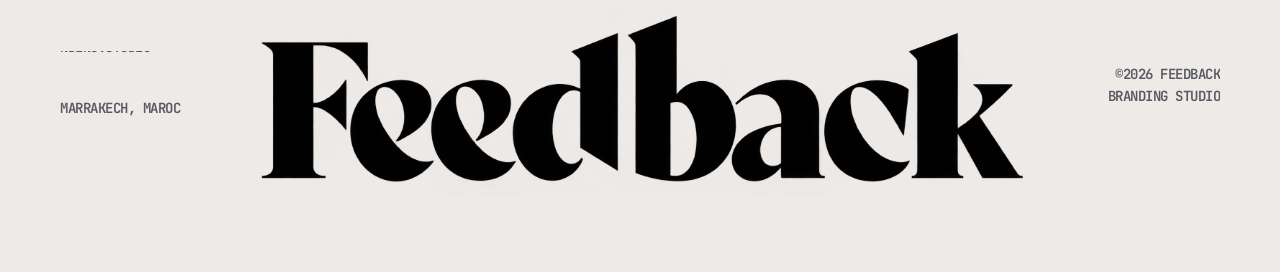
==== commit 667d6a0c: "Apply brand logos, refine footer layout and update navigation icons" ====
--- a/contact.html
+++ b/contact.html
@@ -45,7 +45,7 @@
     <meta name="mobile-web-app-capable" content="yes">
     <meta name="apple-mobile-web-app-status-bar-style" content="black-translucent">
     <!-- Custom Browser Color End -->
-  <meta name="description" content="Feedback est un studio de branding basé à Marrakech. Nous travaillons avec des entreprises qui veulent compter."><link rel="stylesheet" href="css/feedback.css?v=layout-contact-2"></head>
+  <meta name="description" content="Feedback est un studio de branding basé à Marrakech. Nous travaillons avec des entreprises qui veulent compter."><link rel="stylesheet" href="css/feedback.css?v=footer-logo-9"></head>
 
   <body>
 
@@ -99,7 +99,7 @@
               <!-- logo icon -->
               
               <!-- logo text -->
-              <div class="menu-logo__text"><span class="mxd-scramble">Feedback</span><span class="mxd-scramble">Branding Studio</span></div>
+              <img class="feedback-full-logo" src="img/branding/feedback-full-logo.png" width="2168" height="725" alt="Feedback Branding Studio">
             </a>
           </div>
           <!-- Menu Logo End -->
@@ -133,17 +133,14 @@
           <!-- logo icon -->
           
           <!-- logo text -->
-          <div class="mxd-logo__text"><span class="mxd-scramble">Feedback</span><span class="mxd-scramble">Branding Studio</span></div>
+          <img class="feedback-full-logo" src="img/branding/feedback-full-logo.png" width="2168" height="725" alt="Feedback Branding Studio">
         </a>
       </div>
       <!-- header controls -->
       <div class="mxd-header__controls loading-fade">
         <a class="btn mxd-header__link slide-right-up" href="contact.html" aria-label="Parlons">
           <span class="btn-caption mxd-scramble">Parlons</span>
-          <i>
-            <svg xmlns="http://www.w3.org/2000/svg" version="1.1" viewbox="0 0 18 18">
-              <path d="M18,0v14.4h-3.6v-7.2h-3.6v-3.6H3.6V0h14.4ZM7.2,10.8h3.6v-3.6h-3.6s0,3.6,0,3.6ZM3.6,14.4h3.6v-3.6h-3.6v3.6ZM0,18h3.6v-3.6H0v3.6Z"></path>
-            </svg>
+          <i><svg class="feedback-line-icon" xmlns="http://www.w3.org/2000/svg" viewBox="0 0 24 24" aria-hidden="true"><path d="M6 18 18 6M6 6h12v12"/></svg>
           </i>
           <!-- Phosphor icon -->
           <!-- <i class="ph-bold ph-arrow-up-right"></i> -->
@@ -174,18 +171,6 @@
               <div class="container-fluid p-0">
                 <div class="row g-0">
                   <div class="col-12 mxd-grid-item">
-                    <!-- breadcrumbs -->
-                    <div class="inner-headline__breadcrumbs loading-fade">
-                      <div class="breadcrumbs__nav">
-                        <span>
-                          <a href="index.html">
-                            <span class="mxd-scramble">Home</span>
-                          </a>
-                        </span>
-                        <span class="current-item">Contact
-                        </span>
-                      </div>
-                    </div>
                   </div>
                   <div class="col-12">
                     <!-- content -->
@@ -280,7 +265,7 @@
         </div>
         <!-- Footer Block - Navigation v1 End --><!-- Footer Block - Info Columns Start -->
         <div class="mxd-block">
-          <div class="mxd-footer__footer-blocks">
+          <div class="mxd-footer__footer-blocks feedback-footer-info">
             <div class="footer-blocks__column mxd-grid-item justify-start">
               <div class="footer-blocks__data justify-start">
                 <p class="footer-data">
@@ -292,22 +277,13 @@
                 <p class="footer-data anim-uni-slide-down">Marrakech, Maroc</p>
               </div>
             </div>
+            <a class="feedback-footer-logo" href="index.html" aria-label="Feedback — accueil"><img class="feedback-wordmark" src="img/branding/feedback-wordmark.png" width="2168" height="521" alt="Feedback" loading="lazy" decoding="async"></a>
             <div class="footer-blocks__column mxd-grid-item justify-end">
               <div class="footer-blocks__data justify-end"><p class="footer-data">©2026 Feedback Branding Studio</p></div>
             </div>
           </div>
         </div>
-        <!-- Footer Block - Info Columns End --><!-- Footer Block - Fullwidth Text Start -->
-        <div class="mxd-block">
-          <div class="mxd-footer__fw-mark mxd-grid-item">
-            <div class="fw-mark__wrap">
-              <div class="fw-mark__content">
-                <span class="anim-uni-chars">Feedback</span>
-              </div>
-            </div>
-          </div>
-        </div>
-        <!-- Footer Block - Fullwidth Text End --></div></footer>
+        <!-- Footer Block - Info Columns End --></div></footer>
 
     <!-- Global Cursor Start -->
     <div id="mxd-cursor" class="mxd-cursor">
@@ -319,7 +295,7 @@
 
     <!-- Load Scripts Start -->
     <script src="js/libs.min.js"></script>
-    <script src="js/app.js"></script>
+    <script src="js/app.js?v=line-icons-2"></script>
     <script src="js/contact.js"></script>
     <!-- Load Scripts End -->
     
--- a/css/feedback.css
+++ b/css/feedback.css
@@ -77,3 +77,55 @@
 .feedback-form-note { margin: 2.4rem 0; }
 .feedback-contact-location { margin-top: 1.6rem; }
 @media (max-width: 575px) { .feedback-contact-fields { grid-template-columns: minmax(0, 1fr); } }
+
+/* Use the supplied transparent artwork for every brand signature. */
+.feedback-full-logo { display: block; width: clamp(14rem, 13vw, 20rem); height: auto; flex-shrink: 0; }
+.feedback-wordmark { display: block; width: 100%; height: auto; }
+.mxd-hero-01__caption .fullwidth-text__content,
+.mxd-footer__fw-mark .fw-mark__content { line-height: 1; }
+:root[color-scheme="light"] .feedback-full-logo,
+:root[color-scheme="light"] .feedback-wordmark { filter: brightness(0); }
+/* The desktop menu keeps its dark background in both themes. */
+@media (min-width: 1200px) {
+  :root[color-scheme="light"] .menu-logo .feedback-full-logo { filter: none; }
+}
+@media (max-width: 575px) {
+  .feedback-full-logo { width: 13rem; }
+}
+
+/* Permanent dark surfaces retain the white artwork in either color theme. */
+:root[color-scheme] .mxd-hero-01 .feedback-wordmark,
+:root[color-scheme] .mxd-header-permanent .feedback-full-logo {
+  filter: none;
+}
+
+/* Smooth, consistent strokes for the header's contact and theme controls. */
+.mxd-header .feedback-line-icon {
+  width: 2.4rem;
+  height: 2.4rem;
+  fill: none;
+  stroke: currentColor;
+  stroke-width: 1.6;
+  stroke-linecap: round;
+  stroke-linejoin: round;
+}
+
+/* Compact signature centered between contact details and copyright. */
+.mxd-footer .feedback-footer-info {
+  display: grid;
+  grid-template-columns: minmax(0, 1fr) minmax(0, 78rem) minmax(0, 1fr);
+  align-items: center;
+  gap: 3rem;
+}
+.feedback-footer-info .footer-blocks__column { width: 100%; padding-top: 0; padding-bottom: 0; }
+.feedback-footer-logo { display: block; width: 100%; }
+.feedback-footer-info .footer-data a { overflow-wrap: anywhere; }
+@media (max-width: 991px) {
+  .mxd-footer .feedback-footer-info { grid-template-columns: minmax(0, 1fr); justify-items: center; gap: 3.2rem; }
+  .feedback-footer-logo { width: min(66rem, 100%); }
+  .feedback-footer-info .footer-blocks__column,
+  .feedback-footer-info .footer-blocks__data { align-items: center; justify-content: center; text-align: center; }
+}
+
+/* Leave breathing room beneath the footer signature on every screen. */
+.mxd-footer { padding-bottom: clamp(5rem, 6vw, 10rem); }
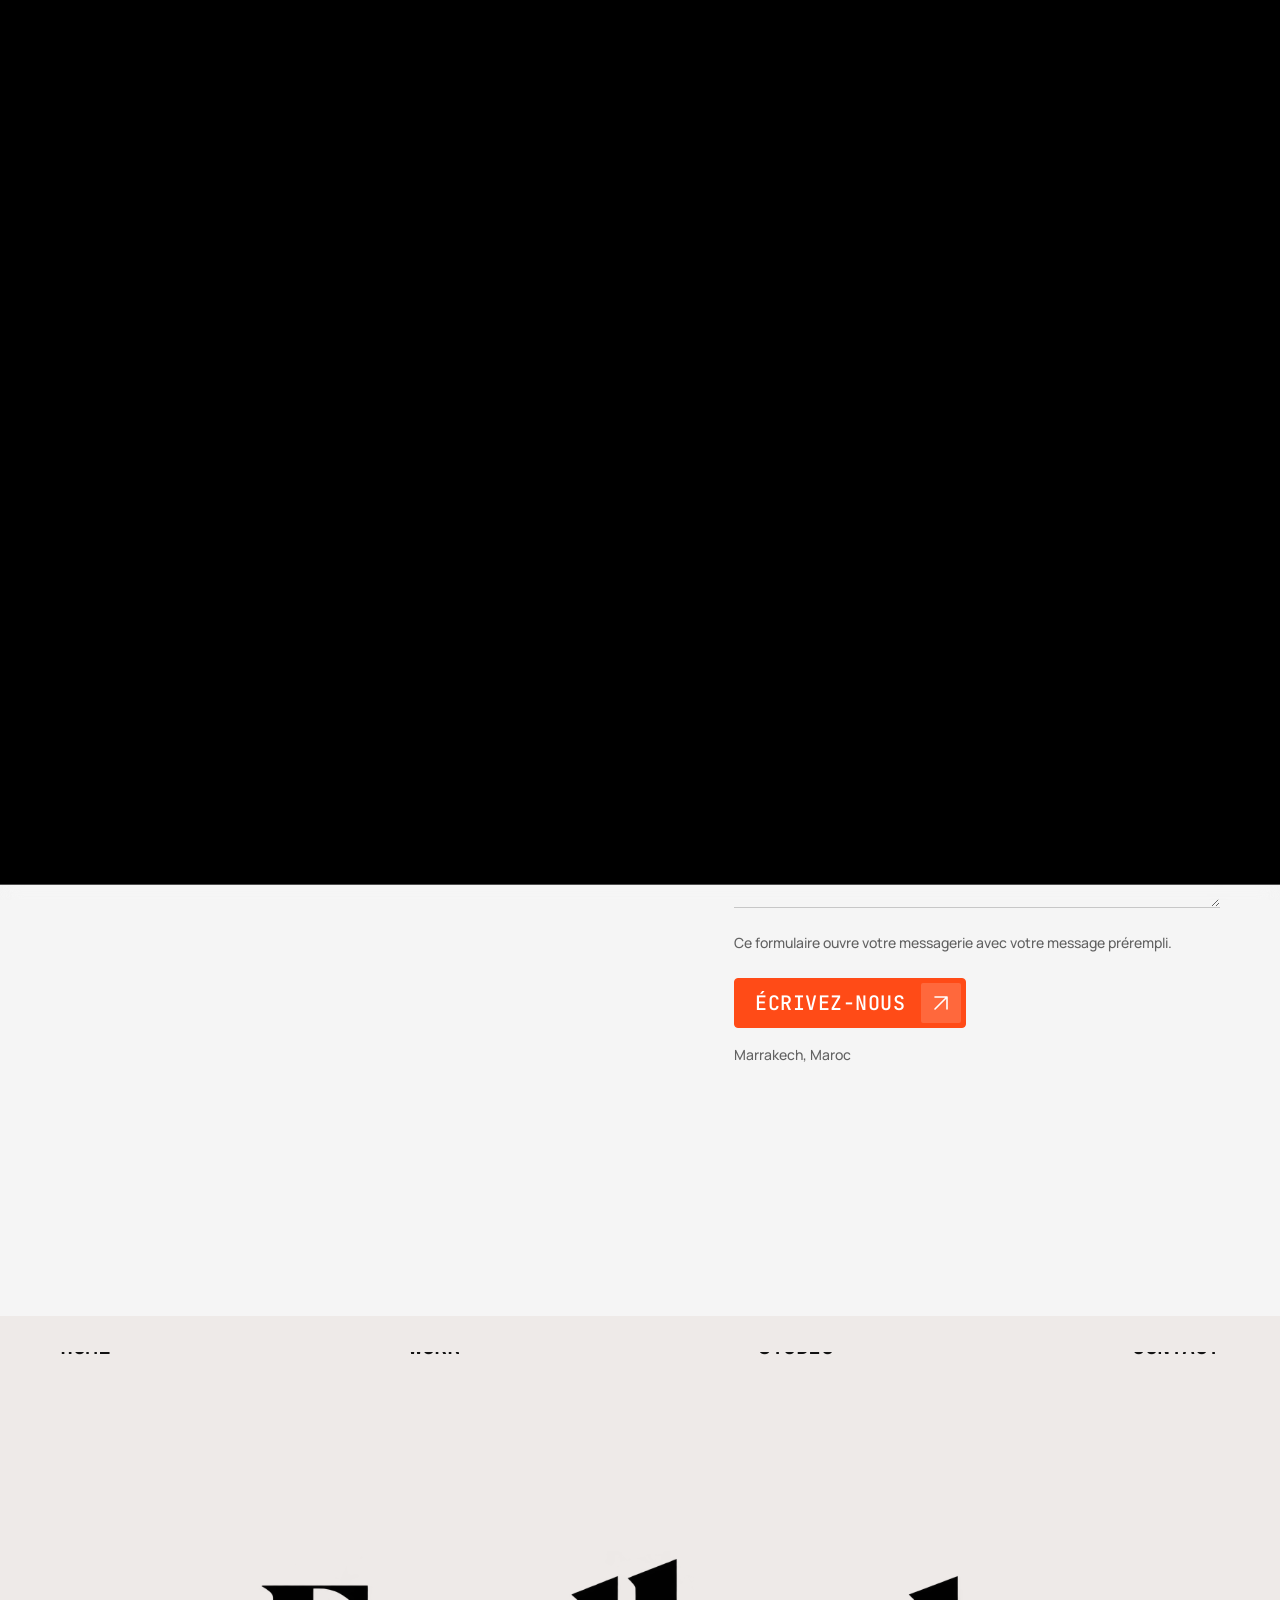
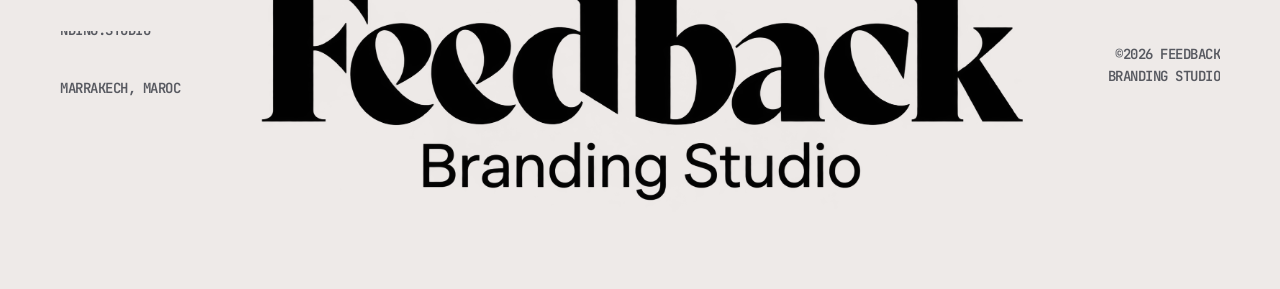
==== commit 460ffd0f: "Redesign contact and studio pages and refine website buttons" ====
--- a/contact.html
+++ b/contact.html
@@ -45,7 +45,7 @@
     <meta name="mobile-web-app-capable" content="yes">
     <meta name="apple-mobile-web-app-status-bar-style" content="black-translucent">
     <!-- Custom Browser Color End -->
-  <meta name="description" content="Feedback est un studio de branding basé à Marrakech. Nous travaillons avec des entreprises qui veulent compter."><link rel="stylesheet" href="css/feedback.css?v=footer-logo-9"></head>
+  <meta name="description" content="Feedback est un studio de branding basé à Marrakech. Nous travaillons avec des entreprises qui veulent compter."><link rel="stylesheet" href="css/feedback.css?v=contact-type-15"><link rel="stylesheet" href="css/contact.css?v=poster-3"></head>
 
   <body>
 
@@ -138,13 +138,12 @@
       </div>
       <!-- header controls -->
       <div class="mxd-header__controls loading-fade">
-        <a class="btn mxd-header__link slide-right-up" href="contact.html" aria-label="Parlons">
+        <a class="btn feedback-arrow-button slide-right-up mxd-header__link " href="contact.html" aria-label="Parlons">
           <span class="btn-caption mxd-scramble">Parlons</span>
-          <i><svg class="feedback-line-icon" xmlns="http://www.w3.org/2000/svg" viewBox="0 0 24 24" aria-hidden="true"><path d="M6 18 18 6M6 6h12v12"/></svg>
-          </i>
-          <!-- Phosphor icon -->
-          <!-- <i class="ph-bold ph-arrow-up-right"></i> -->
-        </a>
+
+
+
+        <i aria-hidden="true"><svg class="feedback-line-icon" xmlns="http://www.w3.org/2000/svg" viewBox="0 0 24 24"><path d="M6 18 18 6M6 6h12v12"/></svg></i></a>
         <button id="color-switcher" class="btn mxd-color-switcher permanent" type="button" role="switch" aria-label="light/dark mode" aria-checked="true"></button>
       </div>
     </header>
@@ -174,18 +173,20 @@
                   </div>
                   <div class="col-12">
                     <!-- content -->
-                    <div class="inner-headline__content has-medium-title">
+                    <div class="inner-headline__content has-medium-title contact-editorial">
                       <div class="container-fluid p-0">
                         <div class="row g-0">
-                          <div class="col-12 col-xl-6 mxd-grid-item">
+                          <div class="col-12 col-xl-6 mxd-grid-item contact-poster-column">
                             <div class="inner-headline__title">
-                              <h1 class="medium loading-split">Une idée. Un projet. Une envie de changer les choses.</h1>
+                              <p class="contact-availability"><span aria-hidden="true"></span>OUVERT AUX BELLES IDÉES</p>
+                              <h1 class="contact-poster" aria-label="Une idée. Un projet. On change la donne."><span class="contact-line"><span>UNE IDÉE.</span></span><span class="contact-line"><span class="contact-outline">UN PROJET.</span></span><span class="contact-line"><span class="contact-orange">ON CHANGE</span></span><span class="contact-line"><span class="contact-orange">LA DONNE.</span></span></h1>
+                              <div class="contact-poster-bottom"><p>Tout commence par une conversation.</p></div>
                             </div>
                             <!-- <div class="inner-headline__subtitle">
                               <p>Everything <span>you need to know</span></p>
                             </div> -->
                           </div>
-                          <div class="col-12 col-xl-6">
+                          <div class="col-12 col-xl-6 contact-form-column">
                             <!-- split header caption -->
                             <div class="inner-headline__caption split-caption-title pre-form"><div class="mxd-grid-item"><p class="t-bold t-large loading-split">Quelle que soit l’étape à laquelle vous en êtes — nous commençons toujours par écouter.</p></div></div>
                             <!-- split header form block -->
@@ -195,13 +196,13 @@
                               <div class="mxd-form-container mxd-grid-item">
                                 <form class="feedback-contact-form" action="mailto:Hafid@FeedbackBranding.Studio" method="post" enctype="text/plain">
                                   <div class="feedback-contact-fields">
-                                    <label for="contact-name">Nom<input id="contact-name" name="name" type="text" autocomplete="name" placeholder="Votre nom" required></label>
-                                    <label for="contact-email">Email<input id="contact-email" name="email" type="email" autocomplete="email" placeholder="vous@exemple.com" required></label>
-                                    <label class="feedback-field-wide" for="contact-phone">Téléphone<input id="contact-phone" name="phone" type="tel" autocomplete="tel" placeholder="Votre numéro de téléphone"></label>
-                                    <label class="feedback-field-wide" for="contact-message">Message<textarea id="contact-message" name="message" rows="4" placeholder="Parlez-nous de votre projet" required></textarea></label>
+                                    <label for="contact-name"><span class="contact-field-label"><span aria-hidden="true">01</span>Nom</span><input id="contact-name" name="name" type="text" autocomplete="name" placeholder="Votre nom" required></label>
+                                    <label for="contact-email"><span class="contact-field-label"><span aria-hidden="true">02</span>Email</span><input id="contact-email" name="email" type="email" autocomplete="email" placeholder="vous@exemple.com" required></label>
+                                    <label class="feedback-field-wide" for="contact-phone"><span class="contact-field-label"><span aria-hidden="true">03</span>Téléphone</span><input id="contact-phone" name="phone" type="tel" autocomplete="tel" placeholder="Votre numéro de téléphone"></label>
+                                    <label class="feedback-field-wide" for="contact-message"><span class="contact-field-label"><span aria-hidden="true">04</span>Message</span><textarea id="contact-message" name="message" rows="4" placeholder="Parlez-nous de votre projet" required></textarea></label>
                                   </div>
                                   <p class="t-small feedback-form-note">Ce formulaire ouvre votre messagerie avec votre message prérempli.</p>
-                                  <button class="btn btn-default-accent" type="submit"><span class="btn-caption">Écrivez-nous</span></button>
+                                  <button class="btn feedback-arrow-button slide-right-up btn-default-icon btn-default-accent" type="submit"><span class="btn-caption">Écrivez-nous</span><i aria-hidden="true"><svg class="feedback-line-icon" xmlns="http://www.w3.org/2000/svg" viewBox="0 0 24 24"><path d="M6 18 18 6M6 6h12v12"/></svg></i></button>
                                 </form>
                                 <p class="t-small feedback-contact-location">Marrakech, Maroc</p>
                               </div>
@@ -277,7 +278,7 @@
                 <p class="footer-data anim-uni-slide-down">Marrakech, Maroc</p>
               </div>
             </div>
-            <a class="feedback-footer-logo" href="index.html" aria-label="Feedback — accueil"><img class="feedback-wordmark" src="img/branding/feedback-wordmark.png" width="2168" height="521" alt="Feedback" loading="lazy" decoding="async"></a>
+            <a class="feedback-footer-logo" href="index.html" aria-label="Feedback — accueil"><img class="feedback-wordmark" src="img/branding/feedback-full-logo.png" width="2168" height="725" alt="Feedback Branding Studio" loading="lazy" decoding="async"></a>
             <div class="footer-blocks__column mxd-grid-item justify-end">
               <div class="footer-blocks__data justify-end"><p class="footer-data">©2026 Feedback Branding Studio</p></div>
             </div>
@@ -296,7 +297,7 @@
     <!-- Load Scripts Start -->
     <script src="js/libs.min.js"></script>
     <script src="js/app.js?v=line-icons-2"></script>
-    <script src="js/contact.js"></script>
+    <script src="js/contact.js?v=poster-1"></script>
     <!-- Load Scripts End -->
     
   </body>
--- a/css/feedback.css
+++ b/css/feedback.css
@@ -129,3 +129,74 @@
 
 /* Leave breathing room beneath the footer signature on every screen. */
 .mxd-footer { padding-bottom: clamp(5rem, 6vw, 10rem); }
+
+/* Studio manifesto: short passages and alternating image scales. */
+.feedback-manifest-editorial { padding-top: 3rem; }
+.feedback-manifest-row { display: grid; grid-template-columns: minmax(0, 1.15fr) minmax(0, 1fr); align-items: center; gap: clamp(3rem, 7vw, 12rem); margin-bottom: clamp(7rem, 12vw, 20rem); }
+.feedback-manifest-photo { margin: 0; width: 100%; overflow: hidden; }
+.feedback-manifest-photo img { display: block; width: 100%; height: auto; }
+.feedback-manifest-photo-small { width: 76%; justify-self: center; }
+.feedback-manifest-copy h2,
+.feedback-manifest-center h2,
+.feedback-manifest-closing h2 { font-family: var(--_font-default); font-size: clamp(3rem, 3.6vw, 6.4rem); line-height: 1.12; font-weight: 500; letter-spacing: -.035em; margin-bottom: 3rem; color: var(--t-bright); }
+.feedback-manifest-copy p,
+.feedback-manifest-center > p,
+.feedback-manifest-closing p { font-size: clamp(1.8rem, 1.5vw, 2.4rem); line-height: 1.65; margin-bottom: 2rem; max-width: 52ch; }
+.feedback-manifest-center { text-align: center; margin: 0 auto clamp(7rem, 12vw, 20rem); }
+.feedback-manifest-center h2 span { color: var(--accent); }
+.feedback-manifest-center .feedback-manifest-photo { width: 78%; margin: 4rem auto; }
+.feedback-manifest-center > p { margin-left: auto; margin-right: auto; }
+.feedback-manifest-center .feedback-manifest-kicker { font-size: 1.4rem; text-transform: uppercase; letter-spacing: .12em; }
+.feedback-manifest-closing { max-width: 90rem; margin: 0 auto; text-align: center; }
+.feedback-manifest-closing p { margin-left: auto; margin-right: auto; }
+.feedback-manifest-closing .btn { margin-top: 2rem; }
+@media (max-width: 767px) {
+  .feedback-manifest-row { grid-template-columns: minmax(0, 1fr); gap: 3.2rem; }
+  .feedback-manifest-photo-small { width: 78%; }
+  .feedback-manifest-row-reverse .feedback-manifest-copy { order: 2; }
+  .feedback-manifest-center .feedback-manifest-photo { width: 100%; }
+}
+
+/* One line-arrow style for every call to action, with the existing slide motion. */
+.feedback-arrow-button { gap: 1.6rem; }
+.feedback-arrow-button > i { display: inline-flex; align-items: center; justify-content: center; flex-shrink: 0; overflow: hidden; }
+.feedback-arrow-button > i::before { content: none; }
+.feedback-arrow-button .feedback-line-icon {
+  display: block; width: 2.4rem; height: 2.4rem;
+  fill: none; stroke: currentColor; stroke-width: 1.6;
+  stroke-linecap: round; stroke-linejoin: round;
+}
+
+/* Sentence-level contact headline with room for accents and descenders. */
+.inner-headline__title .feedback-contact-headline {
+  font-size: clamp(4rem, 5.4vw, 9rem);
+  line-height: 1.18;
+  letter-spacing: -.035em;
+  overflow: visible;
+  padding: .08em 0 .18em;
+}
+.feedback-contact-headline > span { display: block; }
+.feedback-contact-headline > span + span { margin-top: .16em; }
+
+/* Three complementary voices: an idea, a project, an ambition. */
+.feedback-contact-headline > span:nth-child(1) {
+  font-family: Georgia, "Times New Roman", serif;
+  font-weight: 400;
+  letter-spacing: -.055em;
+}
+.feedback-contact-headline > span:nth-child(2) {
+  font-family: "Manrope", Arial, sans-serif;
+  font-weight: 600;
+  letter-spacing: -.055em;
+}
+.feedback-contact-headline > span:nth-child(3) {
+  font-family: "Times New Roman", Times, serif;
+  font-style: italic;
+  font-weight: 400;
+  font-size: .92em;
+  line-height: 1.2;
+  letter-spacing: -.025em;
+  color: var(--accent);
+  padding-right: .12em;
+  margin-top: .28em;
+}
--- a/css/contact.css
+++ b/css/contact.css
@@ -0,0 +1,44 @@
+/* Contact-only editorial composition; shared navigation and branding stay intact. */
+body:has(.contact-editorial) { --contact-paper: #f5f5f5; --contact-muted: #909090; --contact-rule: #303030; --contact-orange: #ff501c; background-color: #111; }
+:root[color-scheme="light"] body:has(.contact-editorial) { --contact-paper: #171717; --contact-muted: #626262; --contact-rule: #c7c7c7; background-color: #f5f5f5; }
+.contact-editorial { padding-top: clamp(5rem, 7vw, 11rem); }
+.contact-editorial > .container-fluid > .row { align-items: flex-start; row-gap: 6rem; }
+.contact-poster-column { min-width: 0; }
+.contact-availability { display: flex; align-items: center; gap: 1.2rem; color: var(--contact-muted); font-size: 1.4rem; letter-spacing: .09em; margin-bottom: 3.2rem; }
+.contact-availability > span { width: .8rem; height: .8rem; border-radius: 50%; background: var(--contact-orange); animation: contact-pulse 2.8s ease-in-out infinite; flex-shrink: 0; }
+.inner-headline__title .contact-poster { font-family: "Manrope", Arial, sans-serif; font-size: clamp(4.5rem, 6.3vw, 12rem); font-weight: 800; line-height: .95; letter-spacing: -.06em; color: var(--contact-paper); padding: 0; margin: 0; }
+.contact-line { display: block; overflow: hidden; padding: .1em .08em .15em 0; margin-bottom: -.17em; }
+.contact-line > span { display: block; }
+.contact-outline { color: transparent; -webkit-text-stroke: 1px var(--contact-paper); transition: color .5s ease; }
+.contact-outline:hover { color: var(--contact-paper); }
+.contact-orange { color: var(--contact-orange); }
+.contact-poster-bottom { border-top: 1px solid var(--contact-rule); padding-top: 2.8rem; margin-top: 4.5rem; display: flex; align-items: center; justify-content: space-between; gap: 2rem; }
+.contact-poster-bottom p { font-size: 1.6rem; line-height: 1.5; color: var(--contact-muted); max-width: 24ch; }
+.contact-magnet { display: flex; align-items: center; justify-content: center; width: 8rem; height: 8rem; flex-shrink: 0; border-radius: 50%; background: var(--contact-orange); color: #111; }
+.contact-magnet svg { width: 3.6rem; height: 3.6rem; fill: none; stroke: currentColor; stroke-width: 1.5; transition: transform .45s ease; }
+.contact-magnet:hover svg { transform: rotate(-45deg); }
+.contact-form-column .inner-headline__caption { margin: 0 0 4rem; padding-top: 0; }
+.contact-form-column .inner-headline__caption p { font-size: clamp(2rem, 1.9vw, 3rem); line-height: 1.45; color: var(--contact-paper); }
+.contact-form-column .feedback-contact-fields { gap: 3rem 2.4rem; }
+.contact-field-label { display: flex; align-items: baseline; gap: 1.2rem; color: var(--contact-paper); }
+.contact-field-label > span { color: var(--contact-muted); font-size: 1.2rem; }
+.contact-editorial .feedback-contact-fields input,
+.contact-editorial .feedback-contact-fields textarea { color: var(--contact-paper); border-bottom-color: var(--contact-rule); background-image: linear-gradient(var(--contact-orange), var(--contact-orange)); background-repeat: no-repeat; background-size: 0 2px; background-position: left bottom; transition: background-size .35s ease, border-color .35s ease; }
+.contact-editorial .feedback-contact-fields input:focus,
+.contact-editorial .feedback-contact-fields textarea:focus { background-size: 100% 2px; border-bottom-color: transparent; outline-offset: 6px; }
+.contact-editorial input::placeholder,
+.contact-editorial textarea::placeholder { color: var(--contact-muted); opacity: 1; }
+.contact-editorial .feedback-form-note,
+.contact-editorial .feedback-contact-location { color: var(--contact-muted); font-size: 1.4rem; line-height: 1.6; }
+@keyframes contact-pulse { 0%, 100% { opacity: 1; } 50% { opacity: .35; } }
+@media (min-width: 1200px) { .contact-form-column { padding-left: clamp(3rem, 5vw, 9rem); padding-top: 5rem; } }
+@media (max-width: 1199px) { .inner-headline__title .contact-poster { font-size: clamp(4.5rem, 10.4vw, 11rem); } .contact-editorial { padding-top: 5rem; } }
+@media (max-width: 575px) { .inner-headline__title .contact-poster { font-size: clamp(3.5rem, 10.3vw, 6rem); } .contact-availability { font-size: 1.2rem; letter-spacing: .04em; } .contact-magnet { width: 6.4rem; height: 6.4rem; } }
+@media (prefers-reduced-motion: reduce) { .contact-availability > span { animation: none; } .contact-editorial *, .contact-editorial *::before { transition: none !important; scroll-behavior: auto; } }
+
+/* Field focus uses the animated underline instead of a rectangular outline. */
+.contact-editorial .feedback-contact-fields input:focus,
+.contact-editorial .feedback-contact-fields textarea:focus {
+  outline: none;
+  box-shadow: none;
+}
